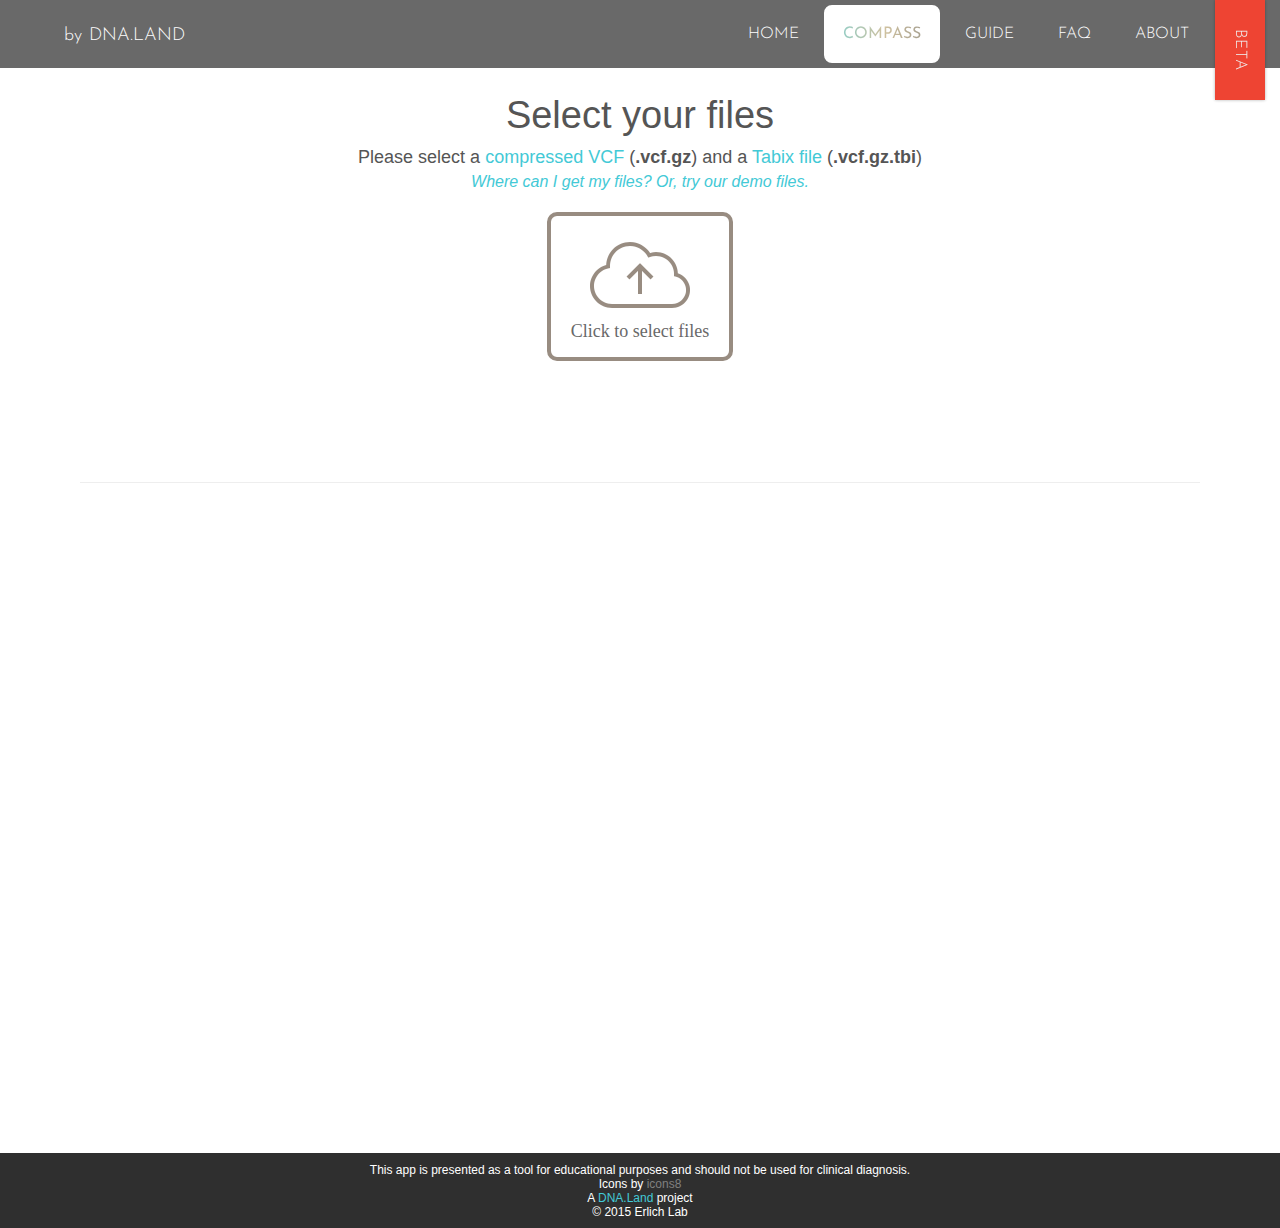
==== explorer.html @ 9ffb9234 "Initial commit." ====
<!-- 

Copyright (C) 2016 Erlich Lab
License: BSD (see LICENSE file)

-->

<!DOCTYPE html> 
<html> 
	<head id="explorerHead"> 

		<meta charset="utf-8">
		<title>DNA.Land Compass</title> 

		<link rel="stylesheet" href="css/navbar.css" type="text/css">
		<link rel="stylesheet" href="css/explorer.css" type="text/css">
		<link rel="stylesheet" href="css/standard.css" type="text/css">

		<link rel="stylesheet" href="https://maxcdn.bootstrapcdn.com/bootstrap/3.3.7/css/bootstrap.min.css" integrity="sha384-BVYiiSIFeK1dGmJRAkycuHAHRg32OmUcww7on3RYdg4Va+PmSTsz/K68vbdEjh4u" crossorigin="anonymous">

		<!--Fonts-->
		<link href="https://fonts.googleapis.com/css?family=Josefin+Sans:300,400,600,700" rel="stylesheet">
	    <link href='http://fonts.googleapis.com/css?family=Raleway:400,100,200,300,600,500,700,800,900' rel='stylesheet' type='text/css'>
	    <link href='http://fonts.googleapis.com/css?family=Montserrat:400,700' rel='stylesheet' type='text/css'>
	    <link href='http://fonts.googleapis.com/css?family=Cardo:400,400italic,700' rel='stylesheet' type='text/css'>
	    <link href='http://fonts.googleapis.com/css?family=Sanchez:400italic,400' rel='stylesheet' type='text/css'>

		<!--From DNA.Land-->
		<link rel="stylesheet" href="assets/DNALAND/style.css">
	    <link rel="stylesheet" href="assets/DNALAND/panel.css">
	    <link href="assets/animate/animate.css" rel="stylesheet" type="text/css">

		<!--jQuery UI-->
		<link rel="stylesheet" href="assets/jQueryUI/jquery-ui.min.css">

		<link rel="shortcut icon" href="favicon.ico">

	</head>
	<nav class="navbar navbar-inverse navbar-fixed-top navbar-expanded explorerNav">
		<div class="container">
   			<div class="navbar-header">
      			<button type="button" class="navbar-toggle" data-toggle="collapse" data-target="#bs-example-navbar-collapse-1">
        			<span class="sr-only">Toggle navigation</span>
        			<span class="icon-bar"></span>
        			<span class="icon-bar"></span>
       				<span class="icon-bar"></span>
      			</button>
				<a class="navbar-brand page-scroll textlink" id="override" style="pointer-events: none;">
      				<span style="vertical-align: center; height: 60px; line-height: 32px; margin-left: -6px; margin-right: 0px;" id="override" >by</span>
  	  			</a>
      			<a class="navbar-brand page-scroll textlink" id="override" href="https://dna.land" target="_blank">
      				<span style="vertical-align: center; height: 60px; line-height: 32px; margin-left: -8px;" id="override">DNA.LAND</span>
  	  			</a>
    		</div>
   			<div class="collapse navbar-collapse" id="bs-example-navbar-collapse-1">
      			<ul class="nav navbar-nav navbar-right">
        			<li class="hidden">
        				<a class="page-scroll" href="#page-top"></a>
       				</li>
        			<li>
        				<a class="page-scroll" href="index.html" id="override">HOME</a>
        			</li>
					<li id="explorerLi">
         				<a class="page-scroll" href="explorer.html" id="override">COMPASS</a>
        			</li>
					<li id="guideLi">
	  					<a class="page-scroll" href="guide.html" id="override">GUIDE</a>
        			</li>
        			<li id="faqLi">
        				<a class="page-scroll" href="faq.html" id="override">FAQ</a>
			        </li>
			        <li id="aboutLi">
			        	<a class="page-scroll" href="about.html" id="override">ABOUT</a>
			        </li>
					<li id="ribbonLi">
   						<div class="corner-ribbon top-right sticky red shadow">BETA</div>
  					</li>
      			</ul>
    		</div>
 		</div>
	</nav>
	<body id="explorerBody">

		<div id="page-top" style="padding-top: 1200px; margin-top: -1200px;"></div>
 
		<h2 id="upload">Select your files</h2> 

		<h3 id="fileTypeInfo">
			Please select a <a href="faq.html#Q5" target="_blank">compressed VCF</a> (<b>.vcf.gz</b>) and a <a href="faq.html#Q6" target="_blank">Tabix file</a> (<b>.vcf.gz.tbi</b>) 

			<br>

			<span class="h3minor">
				<a href="faq.html#Q1"><em>Where can I get my files?</em></a>
				<a href="guide.html#loadDemoFiles" target="_blank"><em>Or, try our demo files.</em></a>
			</span>

		</h3>
		<div id="content">
			<div id="setup">
				<div id="load"> 
					<br>
					<label id="fileinputicon">
   						<input type="file" style="display: none;" multiple id="files">
   						<div class="icon icons8-Upload-to-the-Cloud"></div>
   						<br>
   						<span id="fileNumber">Click to select files</span>
					</label>

					<span id="details"></span>
				</div> 
			</div>
			<div id="byrsID" class="hiddeninput">
				<form id="rsIDForm">
					<span id="rsIDFormWrapper"> 
						Enter a 
						<a href="faq.html#Q11" target="_blank"> 
							SNP
						</a>
						<input type="text" name="rsID" id="rsID" placeholder="rs33" autocomplete="off">
						<input type="submit" value="View">
					</span>
				</form>
			</div>
			<div id="byGroup" class="hiddeninput">
				<span id="groupFormWrapper">
											
					<a href="faq.html#Q13" target="_blank" id="searchText">Search</a>

					<input id="typeahead" class="typeahead" type="text" placeholder="Example: Skin Pigmentation">

				</span>
			</div>

			<br>

			<div id="uselessBuffer" style="height: 30px;"></div>
			<div class="disclaimer hiddenAlertX">
				<strong>Disclaimer:</strong> This app is presented as a tool for educational purposes and should not be used for clinical diagnosis. <a href="faq.html#Q16" class="inDisclaimer"><strong>Click to see why.</strong></a>
			</div>

			<div id="progress">
				<span id="progressMessage"></span>
				<img id="progressAnimation" class="hidden" src="img/newloading.gif" style="width: 100px"></span>
			</div>

 			<hr>
 			
			<div id="accordion"></div>

			<iframe id="infoiframe" name="infoiframe" seamless="seamless" frameBorder="0"> </iframe>
		</div>
		<footer> 
			<span>This app is presented as a tool for educational purposes and should not be used for clinical diagnosis.<br>Icons by <a style="color: #808080" href="http://www.icons8.com" target="_blank">icons8</a><br>A <a href="https://DNA.Land" target="_blank">DNA.Land</a> project<br>© 2015 Erlich Lab</span>
		</footer>

	    <script   src="https://code.jquery.com/jquery-3.0.0.min.js"   integrity="sha256-JmvOoLtYsmqlsWxa7mDSLMwa6dZ9rrIdtrrVYRnDRH0="   crossorigin="anonymous"></script>

	    <script src="assets/Bootstrap/bootstrap.min.js"></script>
	    <script src="assets/jQuery/jquery.easing.min.js"></script>

	    <!-- Unique to Page -->
	    <script src="js/explorer.js"></script>
		<script src="assets/js-local-vcf/js-local-vcf.js"></script>
		<script src="assets/JSLibs/jdataview.js"></script>
		<script src="assets/JSLibs/jparser.js"></script>
		<script src="assets/JSLibs/inflate.js"></script>
		<script src="assets/JSLibs/pako_deflate.min.js"></script>
		<script src="assets/JSLibs/jsbgzf.js"></script>
		<script src="assets/JSLibs/js-bv-sampling.js"></script>
		<script src="assets/JSLibs/js-bv-common.js"></script>
		<script src="assets/jQueryUI/jquery-ui.min.js"></script>

		<script src="assets/typeahead.js-master/dist/typeahead.jquery.js"></script>
	</body>

	<script>

		$(function() { 

				$('nav li a').each(function(){
				    var current = $(this).parent().width(); 
				    $(this).parent().width(current + 4);
				});

		});
	
	    (function(i,s,o,g,r,a,m){i['GoogleAnalyticsObject']=r;i[r]=i[r]||function(){
	    (i[r].q=i[r].q||[]).push(arguments)},i[r].l=1*new Date();a=s.createElement(o),
	    m=s.getElementsByTagName(o)[0];a.async=1;a.src=g;m.parentNode.insertBefore(a,m)
	    })(window,document,'script','https://www.google-analytics.com/analytics.js','ga');

	    ga('create', 'UA-82628378-1', 'auto');
	    ga('send', 'pageview');
	 
	</script>
</html>
---- css/navbar.css ----
/* 

Copyright (C) 2016 Erlich Lab
License: BSD (see LICENSE file) 

*/

.navbar-fixed-top {
  margin-bottom: 0;
}
.navbar-default {
  background-color: #0a8fd5;
}
.navbar-default .navbar-toggle .icon-bar {
  background-color: orange; /*white*/
}
.navbar-default .navbar-toggle:hover,
.navbar-default .navbar-toggle:focus {
  background-color: rgba(255, 255, 255, 0.5);
}
.navbar-default .navbar-collapse,
.navbar-default .navbar-form {
  border-color: rgba(255, 255, 255, 0.5);

}
.navbar-inverse {
  background-color: #061C99;
}
.navbar-default,
.navbar-inverse {
  border: none;
  border-bottom: 1px solid rgba(255, 255, 255, 0.1);
}
.navbar-default .navbar-brand,
.navbar-inverse .navbar-brand {
/*  padding: 0 35px;
*/  opacity: 1;
  text-decoration: none;
  -webkit-transition: all 0.5s;
  -moz-transition: all 0.5s;
  transition: all 0.5s;
}
.navbar-default .navbar-brand:hover,
.navbar-inverse .navbar-brand:hover,
.navbar-default .navbar-brand:focus,
.navbar-inverse .navbar-brand:focus {
  opacity: 0.5;
}

span.inactive#override, 
span.inactive#override:hover, 
span.inactive#override:focus { 
  opacity: 1 !important;
}

@media (min-width: 768px) {

  .navbar-fixed-top.navbar-expanded {
    padding: 5px 0;
  }

  .navbar-fixed-top.navbar-expanded a{
    visibility: visible; 
    opacity: 1;
  }
  .navbar-fixed-top {
    padding: 5px 0;
    -webkit-transition: padding 0.5s;
    -moz-transition: padding 0.5s;
    transition: padding 0.5s;
  }

  .navbar-default.navbar-expanded,
  .navbar-inverse.navbar-expanded {
      border: none;
      background-color: #060438; 
  }

  .navbar:hover { 
    padding: 5px 0;
     -webkit-transition: padding 0.5s;
    -moz-transition: padding 0.5s;
    transition: padding 0.5s;
  }
}

nav li { 
  margin-left: 3px;
  margin-right: 3px;
}

.navbar { 
  border: none !important;
}
.navbar a:focus {
  outline: none;
}
.navbar .navbar-nav li a:focus {
  outline: none;
}

nav a#override { 
  color: white;
  text-decoration: none;
    -o-transition: all .3s; -moz-transition: all .3s; -webkit-transition: all .3s; -ms-transition: all .3s; transition: all .3s;
}


.homeNav a[href="index.html"],
.explorerNav a[href="explorer.html"], 
.guideNav a[href="guide.html"], 
.faqNav a[href="faq.html"], 
.aboutNav a[href="about.html"], 
nav li:hover a#override, 
nav li:focus a#override { 

  background: linear-gradient(to left, #6dd5df -15%, #CFC19F, grey 120%);
  background: -webkit-linear-gradient(left, #6dd5df -15%, #CFC19F, grey 120%);
  background: -moz-linear-gradient(left, #6dd5df -15%, #CFC19F, grey 120%);
  background: -olinear-gradient(left, #6dd5df -15%, #CFC19F, grey 120%);

  -webkit-text-fill-color: transparent;
  -webkit-background-clip: text;
  display: block;
  background-position: center -450px;
  font-weight: 400;

}

nav li { 
  border: 4px solid transparent;
  border-radius: 8px;



}

.homeNav #homeLi,
.explorerNav #explorerLi, 
.guideNav #guideLi, 
.faqNav #faqLi, 
.aboutNav #aboutLi, 
nav li:hover:not(#ribbonLi) {
  background-color: white;
  border: 4px solid white;
  border-radius: 8px;
}

nav a img#override { 
  margin-top: -6px;
   width: 40px;
   height: 40px;

   border: 0px solid black;
   border-radius: 20px;
}

nav, .textlink { 
  font-size: 16px;8
  font-weight: 400;
  font-family: "Josefin Sans";
}

/* RIBBONS */

.corner-ribbon{
  width: 100px;
  background: #e43;
  position: absolute;
  top: 25px;
  left: -50px;
  text-align: center;
  line-height: 50px;
  letter-spacing: 1px;
  color: #f0f0f0;
  transform: rotate(-45deg);
  -webkit-transform: rotate(-45deg);
}

/* Custom styles */

.corner-ribbon.sticky{
  position: fixed;
}

.corner-ribbon.shadow{
  box-shadow: 0 0 3px rgba(0,0,0,.3);
}

/* Different positions */

.corner-ribbon.top-left{
  top: 25px;
  left: -50px;
  transform: rotate(-45deg);
  -webkit-transform: rotate(-45deg);
}

.corner-ribbon.top-right{
  top: 25px;
  right: -10px;
  left: auto;
  transform: rotate(90deg);
  -webkit-transform: rotate(90deg);
}

.corner-ribbon.bottom-left{
  top: auto;
  bottom: 25px;
  left: -50px;
  transform: rotate(45deg);
  -webkit-transform: rotate(45deg);
}

.corner-ribbon.bottom-right{
  top: auto;
  right: -50px;
  bottom: 25px;
  left: auto;
  transform: rotate(-45deg);
  -webkit-transform: rotate(-45deg);
}

/* Colors */

.corner-ribbon.white{background: #f0f0f0; color: #555;}
.corner-ribbon.black{background: #333;}
.corner-ribbon.grey{background: #999;}
.corner-ribbon.blue{background: #39d;}
.corner-ribbon.green{background: #2c7;}
.corner-ribbon.turquoise{background: #1b9;}
.corner-ribbon.purple{background: #95b;}
.corner-ribbon.red{background: #e43;}
.corner-ribbon.orange{background: #e82;}
.corner-ribbon.yellow{background: #ec0;}
---- css/explorer.css ----
/* 

Copyright (C) 2016 Erlich Lab
License: BSD (see LICENSE file) 

*/

body {	
	padding-top: 130px;
	min-width: 1000px;
}

#details { 
	padding-top: 40px;
	display: block;
}

#fileinputicon { 
	margin-bottom: -40px;
	border: 4px solid #988c81;
	border-radius: 10px;
	padding: 20px;
	padding-bottom: 10px;
}

.icons8-Upload-to-the-Cloud { /* Customizes Upload to the Cloud icon */
  background: url("[data-uri]");
  background-size: 100%;
  width: 100px;
  height: 100px;
  margin-top: -10px;
  margin-bottom: -20px;
}

label:hover .icons8-Upload-to-the-Cloud { /* Customizes Upload to the Cloud icon */
  background: url('[data-uri]') 50% 50% no-repeat;
  background-size: 100%;
  width: 100px;
  height: 100px;

}

#fileinputicon:hover { 
	border-color: #6dd5df;
}

label.valid .icons8-Upload-to-the-Cloud { 
	background: url("[data-uri]");
	background-size: 100%;
	height: 100px;
	width: 100px;
}

#fileinputicon.valid { 
	border-color: #3fb55b;
}

label.invalid .icons8-Upload-to-the-Cloud { 

	background: url("[data-uri]");
	background-size: 100%;
	height: 100px;
	width: 100px;

}

#fileinputicon.invalid { 
	border-color: #b3001e;
}

#intro { 
	margin-top: 20px;
	top: 20px;
}

li a, a a, #setup a, #byrsID a, #byGroup a{
	text-decoration: none !important;
}

span#fileNumber { 
	color: dimgrey;
	font-size: 18px;
	font-weight: initial;
	font-family: "Avenir";
}

.icon { /* Customizes all icons at once */
  display: inline-block;
}

#load { 
	position: relative;
	text-align: center;
	margin-bottom: 15px;
	display: inline-block;
}

input[type="text"] {
	margin-left: 5px;
}

.h3minor { 
	display: block;
	margin-top: -5px ;
	font-size: 16px;
}

.glyphicon-upload  { 

	font-size: 1.5em;
	color: red;
}

.glyphicon-upload:hover, .glyphicon-upload:focus { 
	color: green;
}


#content { 
	overflow: hidden;
	margin-left: 30px;
	margin-right: 30px;
}

input[type="file"] {
	display: none !important;
}

.customFileInput { 
	all: initial;
}

h4 { 
	font-family: "Montserrat";
	font-size: initial;
}

h5 { 
	font-size: 20px;
}

.useless {
	visibility: hidden;
	height: 0px;
}

hr { 
	margin-top: 50px ;
	width: 2000px;
}

input#rsID, input.typeahead { 
	padding-left: 5px;
	width: 250px !important;
}

input#rsID {	
/*	width: ;
*/}

#infoiframe { 
	width: 67%;
	box-sizing: border-box;
	margin: 0 auto;
	border: 10px solid white;
	height: 600px;
	float: right;
	border-top-right-radius: 8px;
	border-bottom-right-radius: 8px;
	border-left-width: 0px;
	background-position: center;
	background-repeat: no-repeat;
}

#infoiframe.showsBackground { 
/*	background: url("../img/loading.gif");
*/		background-repeat: no-repeat;
			background-position: center;


}

#byGroup { 
	float: left;
}

#byrsID { 
	float: right;
}

#byrsID, #byGroup {
	width: 50%;
	text-align: center;
}

.hiddeninput {
	display: none !important;
}

#byrsID:not(.hiddeninput),
#byGroup:not(.hiddeninput) {

	margin-top: 20px;
	margin-bottom: 10px;
}

ul { 
	list-style-type: none;
}

/*style the accordion*/

#accordion { 
	padding: 0px;
	border-width: 0px;
	height: 600px;
	overflow: hidden;
	overflow-y: auto;
	float: left;
	width: 33%;
	min-width: 300px;
	border-top-left-radius: 8px;
	border-bottom-left-radius: 8px;
}

#accordion .ui-state-focus{
    outline: none;
}

#accordion {
	padding: 10px;
	padding-top: 0px;
}

#accordion h3, #accordion div { 
	margin: 0px;
	border: none;
}

#accordion div { 
/*	background-color: #4d8efe !important; */ /*for crevices between a.actions*/
	background-color: #EEECDD !important; /*for crevices between a.actions*/

	margin-bottom: 10px;
	padding: 0px;
	height: 40px;
}

#accordion h3 {
	margin-top: 10px;
}

#accordion h3:not(.presentedSection) {
	border-radius: 10px;
	background-color: white;
	color: #555;
}

#accordion h3:not(.presentedSection):hover, #accordion h3.disabled { 
	background-color: #f2f2f2;
}

#accordion h3.presentedSection { 
	border-top-left-radius: 10px;
	border-top-right-radius: 10px;
	border-bottom-left-radius: 0px;
	border-bottom-right-radius: 0px;
}

#accordion div { 
	border-bottom-left-radius: 10px;
	border-bottom-right-radius: 10px;
}

h3, table { 
	width: 100%;
}

h3 tr { 
	width: 100%;
}

td.chromosome { 
	width: 30%;
}

td.rsIDText {
	width: 30%;
}

td.geno { 
	width: 40%;
}



a.action { 
	height: 100%;
	margin: 0 auto;

	padding: 12px 1px 4px 1px;
	width: 20%;

	text-decoration: none !important;
	color: white !important;
	text-align: center !important;
	display: inline-block;
	vertical-align: middle;
	font-size: 14px;
	background-color: #4d8efe;
}



 a.action:active, a.action.active { 
	color: #4d8efe !important; 
	background-color: white;
	text-decration: none !important;
}

a.action:hover { 
	color: #4d8efe !important;
	background-color: rgb(236, 236, 236);
	text-decoration: none !important;
}

a.action[target="_blank"]::after { 
	content: "↗";
	font-size: 12px;

	vertical-align: center !important;
	padding-left: 2px;
}

a.action[target="_blank"]::after { 
	margin-right: -5px !important;
}



a.action.left#override { 
	padding-left: 3px !important;
}

a.action.right#override { 
	padding-right: 6px !important;
}

a.action { 
	border-bottom: 2px solid #EEECDD;
}

a.action:not(.left) {
	border-left: 2px solid #EEECDD;
	border-bottom-left-radius: 8px;
/*	margin-left: 2px !important;
*/}

a.action:not(.right) {
	border-right: 2px solid  #EEECDD;
	border-bottom-right-radius: 8px;
/*	margin-right: 2px !important;
*/}

/* TYPEAHEAD */

.twitter-typeahead { 
	vertical-align: top !important;
}

.tt-query, /* UPDATE: newer versions use tt-input instead of tt-query */
.tt-hint {
    width: 396px;
    height: 30px;
    padding: 8px 12px;
    font-size: 24px;
    line-height: 30px;
    border: 2px solid #ccc;
    border-radius: 8px;
    outline: none;
}

.tt-query { /* UPDATE: newer versions use tt-input instead of tt-query */
    box-shadow: inset 0 1px 1px rgba(0, 0, 0, 0.075);
}

.tt-hint {
    color: #999;
}

.tt-menu { /* UPDATE: newer versions use tt-menu instead of tt-dropdown-menu */
    width: 422px;
    margin-top: 12px;
    padding: 8px 0;
    background-color: #fff;
    border: 1px solid #ccc;
    border: 1px solid rgba(0, 0, 0, 0.2);
    border-radius: 8px;
    box-shadow: 0 5px 10px rgba(0,0,0,.2);
}

.tt-suggestion {
    padding: 3px 20px;
    font-size: 18px;
    line-height: 24px;
    text-align: left !important;
}

.tt-suggestion.tt-is-under-cursor, .tt-suggestion.tt-cursor, .tt-cursor { /* UPDATE: newer versions use .tt-suggestion.tt-cursor */
    color: #fff;
    background-color: #0097cf;

}

.tt-suggestion p {
    margin: 0;
}


/*animated incorrect rsID*/

.invalid {
	display: inline-block;
    -webkit-animation: shake .5s linear;
    -moz-animation: shake .5s linear;
    animation: shake .5s linear;

}

@-webkit-keyframes shake {
    8%, 41% {
        -webkit-transform: translateX(-10px);
    }
    25%, 58% {
        -webkit-transform: translateX(10px);
    }
    75% {
        -webkit-transform: translateX(-5px);
    }
    92% {
        -webkit-transform: translateX(5px);
    }
    0%, 100% {
        -webkit-transform: translateX(0);
    }
}
---- css/standard.css ----
/* 

Copyright (C) 2016 Erlich Lab
License: BSD (see LICENSE file) 

*/

body { 
	padding-top: 130px;
	padding-left: 50px;
	padding-right: 50px;
	padding-bottom: 0px;
}

html, body { 
	overflow-x: hidden;
}

h2 { 
	margin-top: -40px !important;
	font-weight: 300 !important; 
	color: grey;
	height: 50px !important;
}

h3:not(.exp) { 
	margin-top: -8px !important;
	margin-bottom: -15px !important;
	font-size: 1.8rem !important;
}

#aboutBody { 
	text-align: left;
	color: grey;
	font-family: "Roboto", sans-serif !important;
	font-size: 18px !important;
	font-weight: 300 !important;
}

.fileNames { 
	text-align: left !important;
	padding-left: 20px;
}



nav { 
	background: dimgrey!important;
}

#guideText a, #guideBody ol a { 
	color:#29b0bc !important;

}

#faqText {
	margin-top: -40px;
	text-align: left;
}
#faqText a { 
	color: #29b0bc;
}

footer { 
	margin-top: 50px;
	background-color: rgb(47, 47, 47);
	height: 75px;
	line-height: 75px;
	font-size: 12px;
	color: white; 
	width: 100vw;
	bottom: 0px;
	margin-bottom: 0px;
	position: relative;
	text-align: center;
	margin-left: -50px;
	margin-right: -50px;
	vertical-align: center;
}

.disclaimer { 
	background-color: rgba(255, 77, 77, 0.5);
	border: 2px solid rgba(255, 97, 97);
	border-radius: 4px;
	margin: 5px;
	margin-top: 10px ;
	padding: 5px;
	color: darkred;
}

.disclaimer.hiddenAlertX {
	display: none;
}

footer span {
  display: inline-block;
  vertical-align: middle;
  line-height: normal;  
}

footer a, h3 a, #content a:not(.inDisclaimer) { 
	color:  #43c9d6;
	text-decoration: none !important;
}


a.inDisclaimer {
	color: rgb(120, 0, 0);
	text-decoration: none !important;
}

#rsID, .typeahead {
	background-color: white !important;
}

/* style SECTIONS */

section { 
	margin-top: 35px;
	margin-bottom: 35px;
	background-color: #f2f2f2;
	padding: 20px;
	border-radius: 8px;
}

.questionDiv {
	margin-top: 75px;
	margin-bottom: 75px;
	background-color: #f2f2f2;
	padding: 10px;
	border-radius: 8px;
}

section a, .questionDiv a { 
	color:  #43c9d6;
}

.questionDiv h3 { 
	margin-top: 0px;
}

ul.indented { 
	margin-left: 60px;
}

section.indented {
	margin-left: 50px;
}

section.indented ul { 
	list-style-type: initial;
}

section.indented ul a { 
	color: #29b0bc;
}

section.screenshot img { 
	width: 100%;
}

#details { 
	color: black !important;
	text-align: left !important;
}

#details > a#override:hover { 
	color: #00004d !important;
}

/* style the FAQ page */

.questionDiv h3 { 
	margin-bottom: 10px !important;
}

.anchor { 
 display: block;
	    position: absolute;
	    width: 0;
	    height: 0;
	    z-index: -1;
	    top: -80px !important;
	    visibility: hidden
			}

			.questionDiv { 
				position: relative !important;
			}


#aboutBody { 
	text-align: left;
}

#progressAnimation.hidden { 
	display: none;
}

#aboutBody h3 { 
	margin-bottom: 10px !important;
}


#groupsList {
	font-family: "Avenir", sans-serif !important;
	color: rgb(50, 50, 50) !important;
}

/* CSS for loading bars */

.loading { 
	margin: 30px;
	height: 7px;
	background-color: #D3D3D3;
}

.indicator { 
	margin: 0 auto;
	width: 0;
	height: inherit;
	background-color: #6dd5df;
}
---- assets/DNALAND/style.css ----
body {
    font-family: 'Roboto', sans-serif;
    font-size: 16px;
    font-weight: 300;
    color: #888;
    line-height: 30px;
    text-align: center;
}

strong { font-weight: 500; }

h1, h2 {
	margin-top: 10px;
	font-size: 38px;
    font-weight: 100;
    color: #555;
    line-height: 50px;
}

h3 {
	font-size: 22px;
    font-weight: 300;
    color: #555;
    line-height: 30px;
}

img { max-width: 100%; }

.medium-paragraph {
	font-size: 18px;
	line-height: 32px;
}

.blue { color: #19b9e7; }

::-moz-selection { background: #19b9e7; color: #fff; text-shadow: none; }
::selection { background: #19b9e7; color: #fff; text-shadow: none; }


.btn-link-1 {
	display: inline-block;
	height: 50px;
	margin: 0 5px;
	padding: 16px 20px 0 20px;
	background: #19b9e7;
	font-size: 16px;
    font-weight: 300;
    line-height: 16px;
    color: #fff;
    -moz-border-radius: 4px; -webkit-border-radius: 4px; border-radius: 4px;
}
.btn-link-1:hover, .btn-link-1:focus, .btn-link-1:active { outline: 0; opacity: 0.6; color: #fff; }

.btn-link-2 {
	display: inline-block;
	height: 50px;
	margin: 0 5px;
	padding: 15px 20px 0 20px;
	background: rgba(0, 0, 0, 0.3);
	border: 1px solid #fff;
	font-size: 16px;
    font-weight: 300;
    line-height: 16px;
    color: #fff;
    -moz-border-radius: 4px; -webkit-border-radius: 4px; border-radius: 4px;
}
.btn-link-2:hover, .btn-link-2:focus, 
.btn-link-2:active, .btn-link-2:active:focus { outline: 0; opacity: 0.6; background: rgba(0, 0, 0, 0.3); color: #fff; }




/***** Top content *****/

.inner-bg {
    padding: 60px 0 150px 0;
}

.top-content .text {
	padding-bottom: 60px;
	color: #fff;
}

.top-content .text h1 { color: #fff; }

.top-content .description {
	margin: 20px 0 10px 0;
}

.top-content .description p { opacity: 0.8; }

.top-content .description a {
	color: #fff;
}
.top-content .description a:hover, 
.top-content .description a:focus { border-bottom: 1px dotted #fff; }

.top-content .top-big-link {
	margin-top: 35px;
}

.top-content .book img {
	-moz-border-radius: 4px; -webkit-border-radius: 4px; border-radius: 4px;
}

.top-content .form-box {
	padding-top: 20px;
}

.form-top {
	overflow: hidden;
	padding: 0 25px 15px 25px;
	background: #444;
	background: rgba(0, 0, 0, 0.35);
	-moz-border-radius: 4px 4px 0 0; -webkit-border-radius: 4px 4px 0 0; border-radius: 4px 4px 0 0;
	text-align: left;
}

.form-top-left {
	float: left;
	width: 75%;
	padding-top: 25px;
}

.form-top-left h3 { margin-top: 0; color: #fff; }
.form-top-left p { opacity: 0.8; color: #fff; }

.form-top-right {
	float: left;
	width: 25%;
	padding-top: 5px;
	font-size: 66px;
	color: #fff;
	line-height: 100px;
	text-align: right;
	opacity: 0.3;
}

.form-bottom {
	padding: 25px 25px 30px 25px;
	background: #444;
	background: rgba(0, 0, 0, 0.3);
	-moz-border-radius: 0 0 4px 4px; -webkit-border-radius: 0 0 4px 4px; border-radius: 0 0 4px 4px;
	text-align: left;
}

.form-bottom form textarea {
	height: 100px;
}

.form-bottom form .input-error {
	border-color: #19b9e7;
}


/***** Media queries *****/

@media (min-width: 992px) and (max-width: 1199px) {}

@media (min-width: 768px) and (max-width: 991px) {}

@media (max-width: 767px) {
	
	.navbar { padding-top: 0; }
	.navbar.navbar-no-bg { background: #333; background: rgba(51, 51, 51, 0.9); }
	.navbar-brand { height: 60px; /*margin-left: 15px; */}
	.navbar-collapse { border: 0; }
	.navbar-toggle { margin-top: 12px; }
	
	.inner-bg { padding: 60px 0 110px 0; }
	.top-content .top-big-link { margin-top: 25px; }
	.top-content .top-big-link a.btn { margin-top: 10px; }
	.top-content .form-box { padding-top: 80px; }

}

@media (max-width: 415px) {
	
	h1, h2 { font-size: 32px; }

}


/* Retina-ize images/icons */

@media
only screen and (-webkit-min-device-pixel-ratio: 2),
only screen and (   min--moz-device-pixel-ratio: 2),
only screen and (     -o-min-device-pixel-ratio: 2/1),
only screen and (        min-device-pixel-ratio: 2),
only screen and (                min-resolution: 192dpi),
only screen and (                min-resolution: 2dppx) {
		
}
---- assets/DNALAND/panel.css ----
.panel-heading [data-toggle="collapse"]:after {
        font-family: 'Glyphicons Halflings';
        content: "\e072"; /* "play" icon */
        float: right;
        color: #F58723;
        font-size: 18px;
        line-height: 22px;
        /* rotate "play" icon from > (right arrow) to down arrow */
        -webkit-transform: rotate(-90deg);
        -moz-transform: rotate(-90deg);
        -ms-transform: rotate(-90deg);
        -o-transform: rotate(-90deg);
        transform: rotate(-90deg);
    }

    .panel-heading [data-toggle="collapse"].collapsed:after {
        /* rotate "play" icon from > (right arrow) to ^ (up arrow) */
        -webkit-transform: rotate(90deg);
        -moz-transform: rotate(90deg);
        -ms-transform: rotate(90deg);
        -o-transform: rotate(90deg);
        transform: rotate(90deg);
        color: #454444;
    }
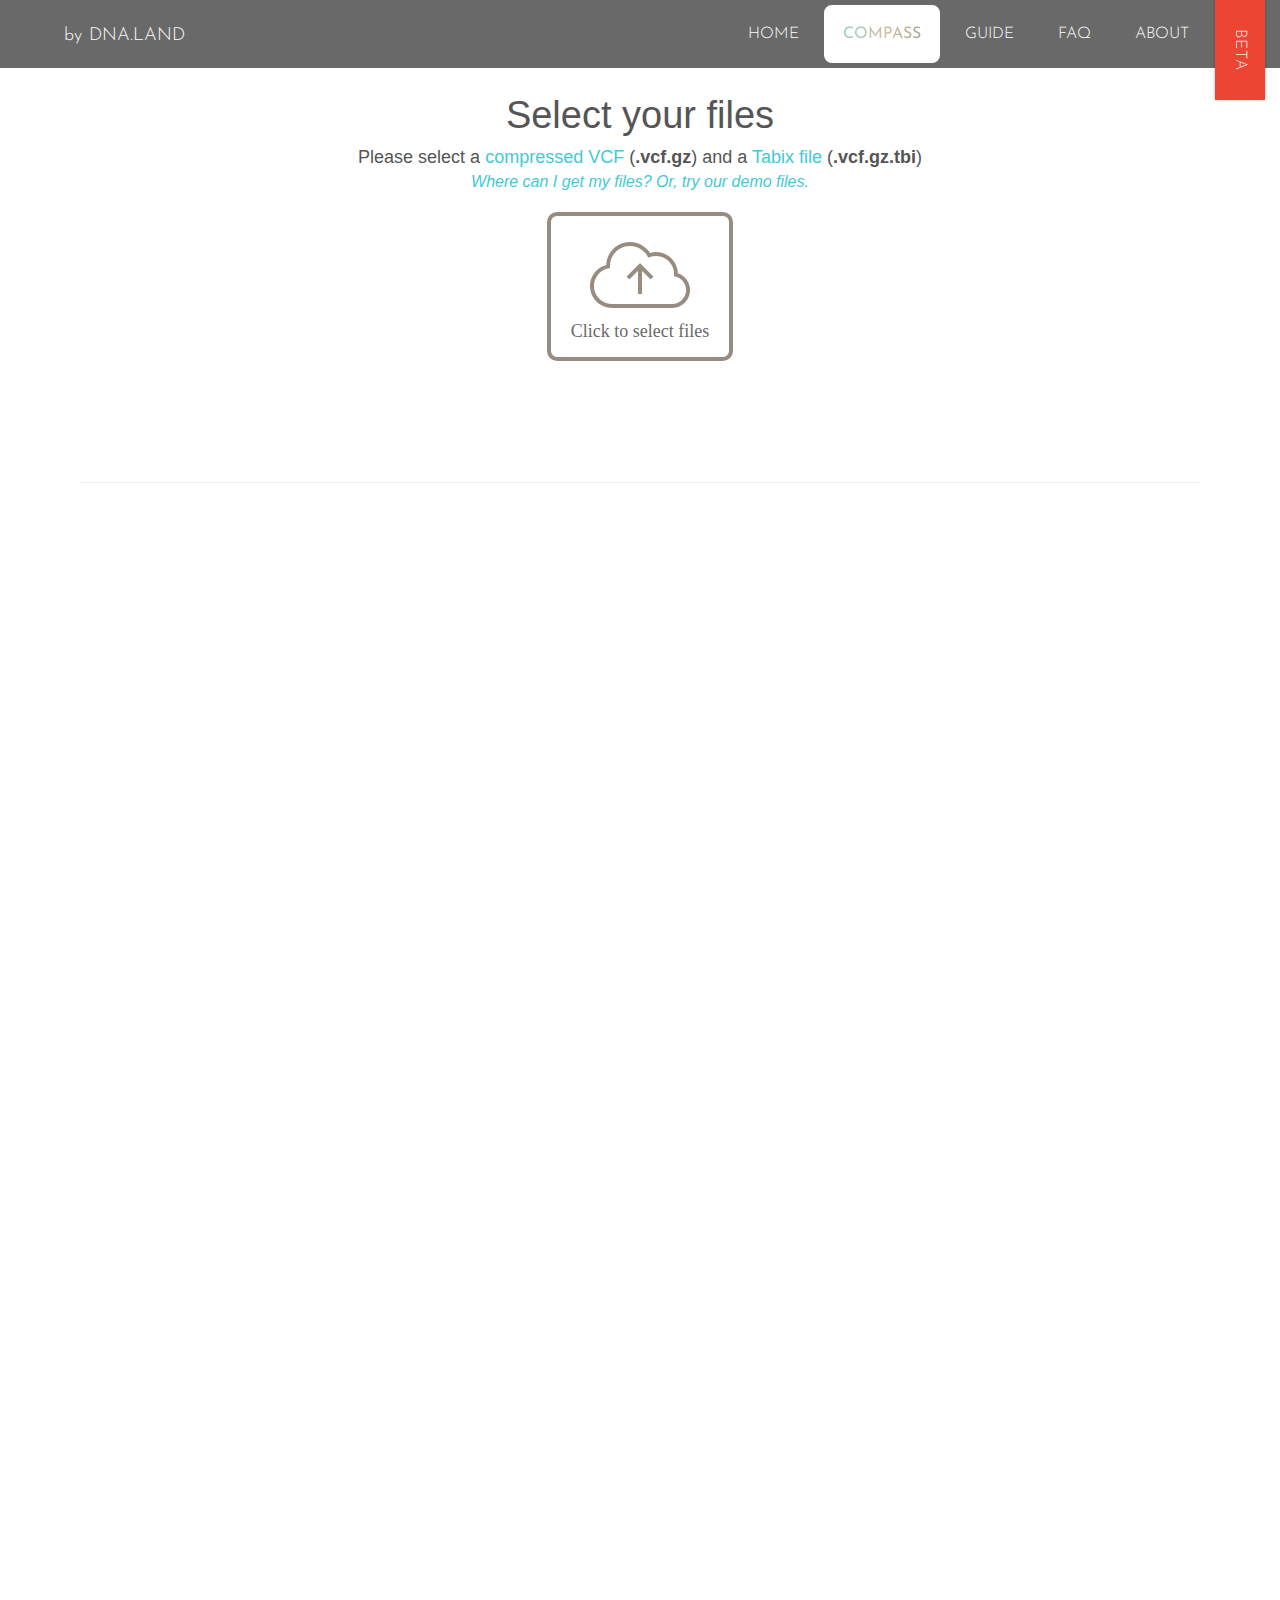
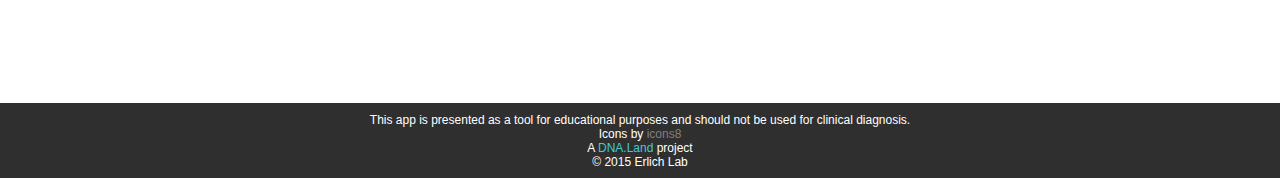
==== commit b2014ebe: "compass2" ====
--- a/explorer.html
+++ b/explorer.html
@@ -124,14 +124,12 @@
 			</div>
 			<div id="byGroup" class="hiddeninput">
 				<span id="groupFormWrapper">
-											
+					
 					<a href="faq.html#Q13" target="_blank" id="searchText">Search</a>
-
-					<input id="typeahead" class="typeahead" type="text" placeholder="Example: Skin Pigmentation">
+ 					<input id="typeahead" class="typeahead" type="text" placeholder="Bipolar Disorder">
 
 				</span>
 			</div>
-
 			<br>
 
 			<div id="uselessBuffer" style="height: 30px;"></div>
@@ -145,10 +143,23 @@
 			</div>
 
  			<hr>
- 			
-			<div id="accordion"></div>
-
-			<iframe id="infoiframe" name="infoiframe" seamless="seamless" frameBorder="0"> </iframe>
+ 		
+ 			<div id="firstPanel" class="explorerPanel">
+				<div id="accordion"></div>
+
+				<iframe id="infoiframe" name="infoiframe" seamless="seamless" frameBorder="0"> </iframe>
+			</div>
+
+			<div id="secondPanel"  class="explorerPanel">
+				<div id="cytobands">
+					<svg id="cytobandsCanvas"><text id="error" y="200"></text></svg>
+				</div>
+			</div>
+
+			<div id="thirdPanel" class="explorerPanel">
+
+			</div>
+			
 		</div>
 		<footer> 
 			<span>This app is presented as a tool for educational purposes and should not be used for clinical diagnosis.<br>Icons by <a style="color: #808080" href="http://www.icons8.com" target="_blank">icons8</a><br>A <a href="https://DNA.Land" target="_blank">DNA.Land</a> project<br>© 2015 Erlich Lab</span>
@@ -159,7 +170,10 @@
 	    <script src="assets/Bootstrap/bootstrap.min.js"></script>
 	    <script src="assets/jQuery/jquery.easing.min.js"></script>
 
+	    		<script src="https://d3js.org/d3.v4.0.0-alpha.28.min.js"></script>
+
 	    <!-- Unique to Page -->
+	    <script src="js/Drawer.js"></script>
 	    <script src="js/explorer.js"></script>
 		<script src="assets/js-local-vcf/js-local-vcf.js"></script>
 		<script src="assets/JSLibs/jdataview.js"></script>
--- a/css/explorer.css
+++ b/css/explorer.css
@@ -9,6 +9,23 @@
 	padding-top: 130px;
 	min-width: 1000px;
 }
+
+h4 { 
+	font-family: "Montserrat";
+	font-size: initial;
+}
+
+h5 { 
+	font-size: 20px;
+}
+
+hr { 
+	margin-top: 50px;
+	width: 100%;
+}
+
+
+/* Style the file input section */
 
 #details { 
 	padding-top: 40px;
@@ -117,7 +134,7 @@
 
 
 #content { 
-	overflow: hidden;
+	/*overflow: hidden;*/
 	margin-left: 30px;
 	margin-right: 30px;
 }
@@ -130,33 +147,93 @@
 	all: initial;
 }
 
-h4 { 
-	font-family: "Montserrat";
-	font-size: initial;
-}
-
-h5 { 
-	font-size: 20px;
-}
+input#rsID, input.typeahead { 
+	padding-left: 5px;
+	width: 250px !important;
+}
+
+/* end file input section */
 
 .useless {
 	visibility: hidden;
 	height: 0px;
 }
 
-hr { 
-	margin-top: 50px ;
-	width: 2000px;
-}
-
-input#rsID, input.typeahead { 
-	padding-left: 5px;
-	width: 250px !important;
-}
-
-input#rsID {	
-/*	width: ;
+
+#byGroup { 
+	float: left;
+}
+
+#byrsID { 
+	float: right;
+}
+
+#byrsID, #byGroup {
+	width: 50%;
+	text-align: center;
+}
+
+.hiddeninput {
+	display: none !important;
+}
+
+#byrsID:not(.hiddeninput),
+#byGroup:not(.hiddeninput) {
+
+	margin-top: 20px;
+	margin-bottom: 10px;
+}
+
+
+ul { 
+	list-style-type: none;
+}
+
+/* style the cytoband drawing section */
+
+#cytobands { 
+	padding: 0px;
+}
+
+#secondPanel { 
+	margin-top: 10px;
+	border-radius: 10px;
+	border-width: 10px;
+	border-style: solid;
+	border-color: white ;
+	vertical-align: center;
+
+}
+
+#secondPanel.showsBorder { 
+/*	border-color: #EEECDD;
+*/	border-color: #f2f2f2;
+
+}
+
+#cytobandsCanvas { 
+	height: 500px; 
+	width: 1000px;
+	margin-top: 10px;
+}
+
+svg text#error {
+	margin-top: 40px;
+	font-size: 16px;
+}
+
+/* end cytoband drawing styling */
+
+#firstPanel { 
+	height: 600px;
+	margin: 0 auto;
+/*	width: 1100px !important;
 */}
+
+.explorerPanel {
+	margin: 0 auto;
+	width: 1100px !important;
+}
 
 #infoiframe { 
 	width: 67%;
@@ -173,42 +250,11 @@
 }
 
 #infoiframe.showsBackground { 
-/*	background: url("../img/loading.gif");
-*/		background-repeat: no-repeat;
-			background-position: center;
-
-
-}
-
-#byGroup { 
-	float: left;
-}
-
-#byrsID { 
-	float: right;
-}
-
-#byrsID, #byGroup {
-	width: 50%;
-	text-align: center;
-}
-
-.hiddeninput {
-	display: none !important;
-}
-
-#byrsID:not(.hiddeninput),
-#byGroup:not(.hiddeninput) {
-
-	margin-top: 20px;
-	margin-bottom: 10px;
-}
-
-ul { 
-	list-style-type: none;
-}
-
-/*style the accordion*/
+	background-repeat: no-repeat;
+	background-position: center;
+}
+
+/* style the accordion */
 
 #accordion { 
 	padding: 0px;
@@ -218,7 +264,6 @@
 	overflow-y: auto;
 	float: left;
 	width: 33%;
-	min-width: 300px;
 	border-top-left-radius: 8px;
 	border-bottom-left-radius: 8px;
 }
@@ -237,13 +282,31 @@
 	border: none;
 }
 
-#accordion div { 
-/*	background-color: #4d8efe !important; */ /*for crevices between a.actions*/
-	background-color: #EEECDD !important; /*for crevices between a.actions*/
-
+#accordion div.ui-accordion-content { 
 	margin-bottom: 10px;
 	padding: 0px;
+}
+
+#accordion div.accordionDiv-extra {
+	color: white; 
+	text-align: left;
+	border-radius: 0px;
+	margin-bottom: 0px;
+	padding-top: 5px;
+	padding-left: 20px;
+	padding-bottom: 5px;
+}
+
+
+#accordion div.accordionDiv-buttons { 
 	height: 40px;
+/*	background-color: #EEECDD;
+*/	background-color: #f2f2f2;
+}
+
+#accordion div.accordionDiv-extra p.oddsRatio {
+	margin-top: 10px;
+	margin-bottom: 10px;
 }
 
 #accordion h3 {
@@ -257,7 +320,7 @@
 }
 
 #accordion h3:not(.presentedSection):hover, #accordion h3.disabled { 
-	background-color: #f2f2f2;
+	background-color: #dcdbdb;
 }
 
 #accordion h3.presentedSection { 
@@ -267,11 +330,13 @@
 	border-bottom-right-radius: 0px;
 }
 
-#accordion div { 
+#accordion > div { 
 	border-bottom-left-radius: 10px;
 	border-bottom-right-radius: 10px;
 }
 
+/* style the h3 accordion headers */ 
+
 h3, table { 
 	width: 100%;
 }
@@ -281,25 +346,31 @@
 }
 
 td.chromosome { 
-	width: 30%;
+	width: 25%;
 }
 
 td.rsIDText {
-	width: 30%;
+	width: 25%;
 }
 
 td.geno { 
-	width: 40%;
-}
-
-
+	width: 25%;
+}
+
+td.cytoband { 
+	width: 25%;
+}
 
 a.action { 
 	height: 100%;
 	margin: 0 auto;
-
 	padding: 12px 1px 4px 1px;
 	width: 20%;
+/*	border-bottom: 2px solid #EEECDD;
+*/		
+
+	border-bottom: 2px solid #f2f2f2;
+
 
 	text-decoration: none !important;
 	color: white !important;
@@ -307,37 +378,30 @@
 	display: inline-block;
 	vertical-align: middle;
 	font-size: 14px;
-	background-color: #4d8efe;
-}
-
-
+	background-color: #585858;
+}
 
  a.action:active, a.action.active { 
-	color: #4d8efe !important; 
-	background-color: white;
-	text-decration: none !important;
+	color: #4d8efe; /*!important; */
+	background-color: #3e3e3e;
+	text-decoration: none !important;
 }
 
 a.action:hover { 
-	color: #4d8efe !important;
+	color: white;
 	background-color: rgb(236, 236, 236);
 	text-decoration: none !important;
+	background-color: #3e3e3e;
 }
 
 a.action[target="_blank"]::after { 
 	content: "↗";
 	font-size: 12px;
-
+	margin-right: -5px !important;
 	vertical-align: center !important;
 	padding-left: 2px;
 }
 
-a.action[target="_blank"]::after { 
-	margin-right: -5px !important;
-}
-
-
-
 a.action.left#override { 
 	padding-left: 3px !important;
 }
@@ -346,23 +410,71 @@
 	padding-right: 6px !important;
 }
 
-a.action { 
-	border-bottom: 2px solid #EEECDD;
-}
-
 a.action:not(.left) {
-	border-left: 2px solid #EEECDD;
+/*	border-left: 2px solid #EEECDD;
+*/
+	border-left: 2px solid #f2f2f2;
+
 	border-bottom-left-radius: 8px;
-/*	margin-left: 2px !important;
-*/}
+}
 
 a.action:not(.right) {
-	border-right: 2px solid  #EEECDD;
+/*	border-right: 2px solid  #EEECDD;
+*/		border-right: 2px solid #f2f2f2;
+
 	border-bottom-right-radius: 8px;
-/*	margin-right: 2px !important;
-*/}
-
-/* TYPEAHEAD */
+}
+
+/* color map styling */
+
+h3:not(.presentedSection) span.RA-green { 
+	color: #00cc00;
+}
+
+h3:not(.presentedSection) span.RA-red, 
+p.riskAllele span.RA-red { 
+	color: red;
+}
+
+h3:not(.presentedSection) span.RA-black { 
+	color: black;
+}
+
+h3.RA-green.presentedSection,
+h3.RA-red.presentedSection, 
+h3.RA-black.presentedSection { 
+	color: white !important;
+}
+
+h3.RA-green.presentedSection { 
+	background-color: #45d245;
+}
+
+h3.RA-red.presentedSection { 
+	background-color: red;
+}
+
+h3.RA-black.presentedSection { 
+	/*background-color: #585858;*/
+	background-color: #4a4949;
+}
+
+#accordion div.accordionDiv-extra.RA-green {
+	background-color: #3e3e3e;
+
+}
+
+#accordion div.accordionDiv-extra.RA-red {
+	background-color: #3e3e3e;
+
+}
+
+#accordion div.accordionDiv-extra.RA-black {
+	background-color: #3e3e3e;
+}
+
+/* end color map styling */
+/* typeahead styling */
 
 .twitter-typeahead { 
 	vertical-align: top !important;
@@ -416,7 +528,7 @@
     margin: 0;
 }
 
-
+/* end typeahead styling */
 /*animated incorrect rsID*/
 
 .invalid {
--- a/css/standard.css
+++ b/css/standard.css
@@ -175,18 +175,18 @@
 }
 
 .anchor { 
- display: block;
-	    position: absolute;
-	    width: 0;
-	    height: 0;
-	    z-index: -1;
-	    top: -80px !important;
-	    visibility: hidden
-			}
-
-			.questionDiv { 
-				position: relative !important;
-			}
+	display: block;
+    position: absolute;
+    width: 0;
+    height: 0;
+    z-index: -1;
+    top: -80px !important;
+/*    visibility: hidden check for problems with linking to faq items
+*/}
+
+.questionDiv { 
+	position: relative !important;
+}
 
 
 #aboutBody { 
